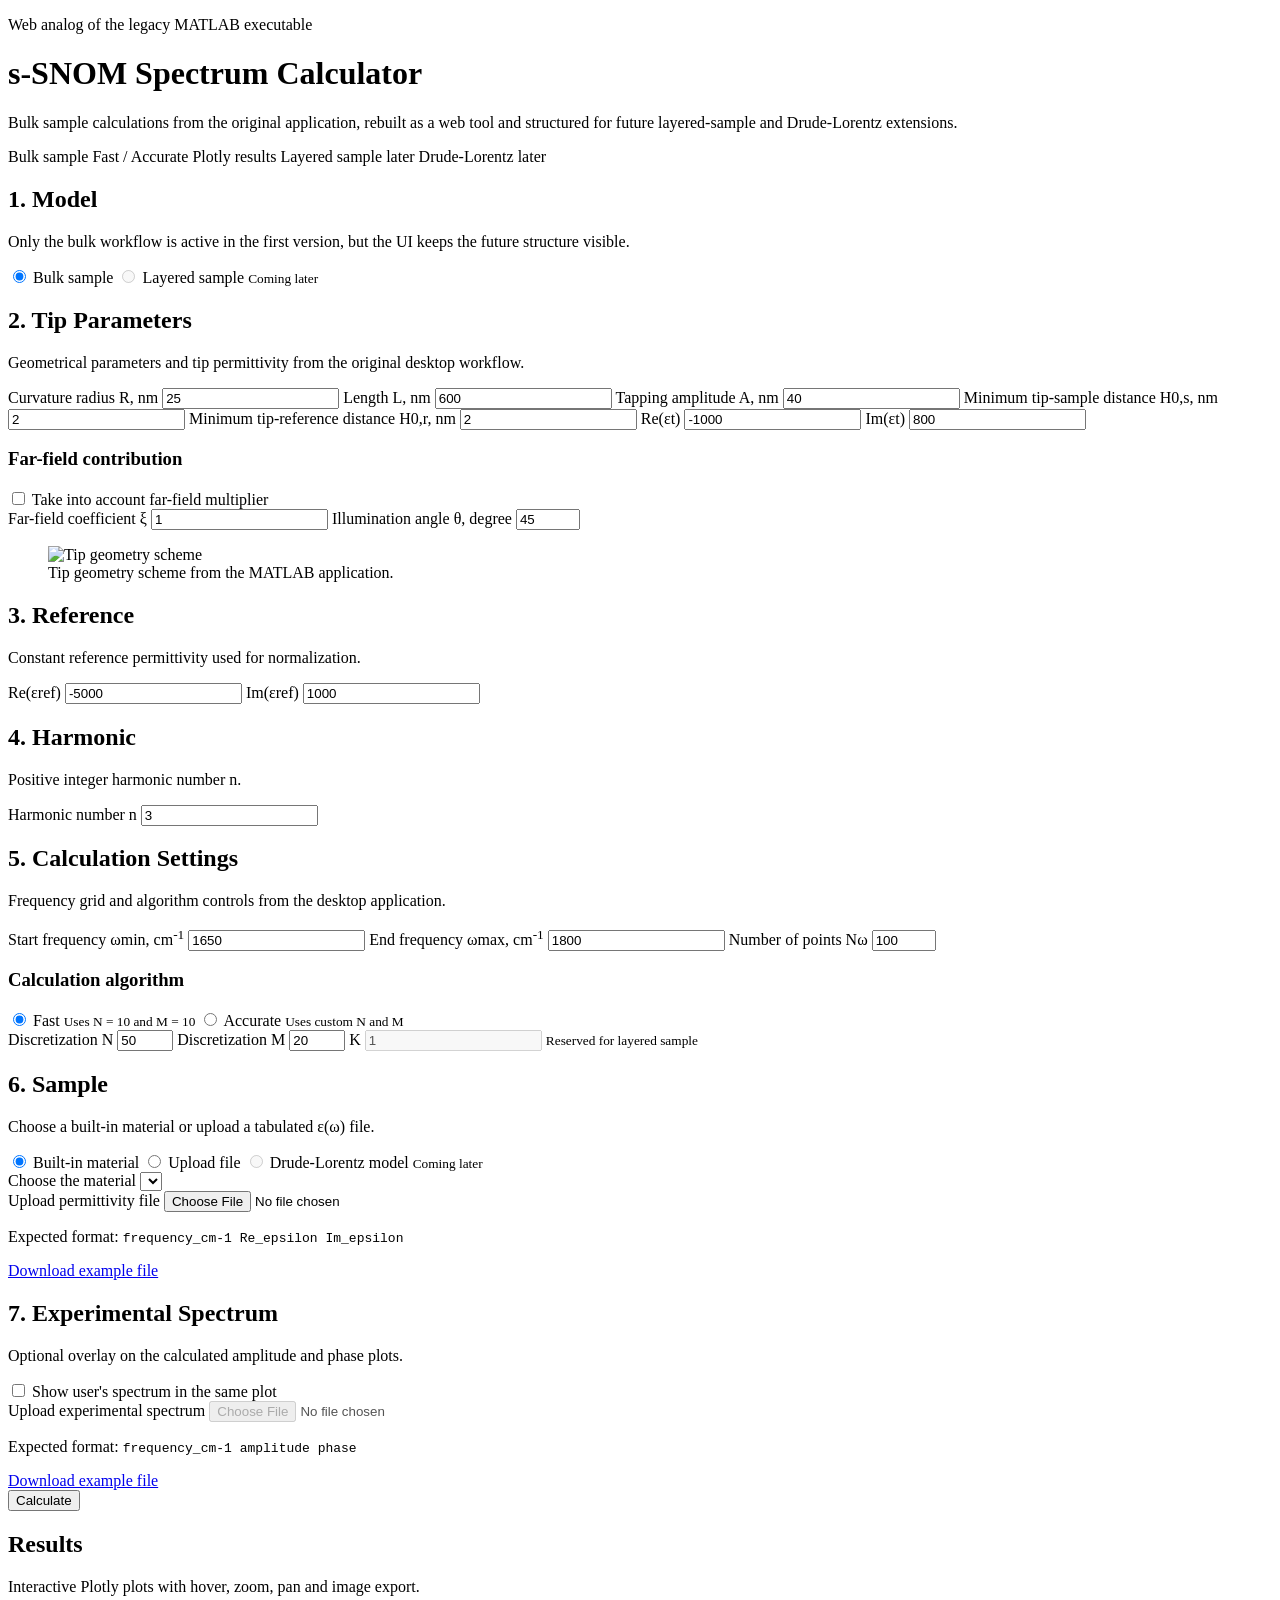
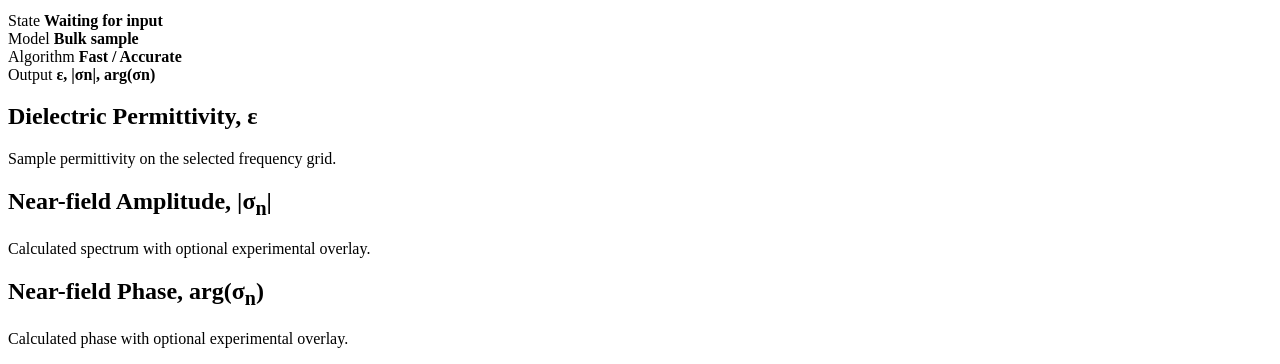
==== snom_web/static/index.html @ ab880399 "1st commit & prototipe" ====
<!doctype html>
<html lang="en">
  <head>
    <meta charset="utf-8">
    <meta name="viewport" content="width=device-width, initial-scale=1">
    <title>s-SNOM Spectrum Calculator</title>
    <link rel="stylesheet" href="/static/app.css">
    <script src="https://cdn.plot.ly/plotly-2.35.2.min.js" defer></script>
    <script src="/static/app.js" defer></script>
  </head>
  <body>
    <div class="page-shell">
      <header class="hero">
        <div>
          <p class="eyebrow">Web analog of the legacy MATLAB executable</p>
          <h1>s-SNOM Spectrum Calculator</h1>
          <p class="hero-copy">
            Bulk sample calculations from the original application, rebuilt as a web tool and structured
            for future layered-sample and Drude-Lorentz extensions.
          </p>
        </div>
        <div class="hero-pills" aria-label="Current implementation scope">
          <span class="pill">Bulk sample</span>
          <span class="pill">Fast / Accurate</span>
          <span class="pill">Plotly results</span>
          <span class="pill muted">Layered sample later</span>
          <span class="pill muted">Drude-Lorentz later</span>
        </div>
      </header>

      <main class="layout">
        <form id="calculator-form" class="control-panel" novalidate>
          <section class="card">
            <div class="card-header">
              <div>
                <h2>1. Model</h2>
                <p>Only the bulk workflow is active in the first version, but the UI keeps the future structure visible.</p>
              </div>
            </div>
            <div class="choice-grid">
              <label class="choice-card active">
                <input type="radio" name="modelType" value="bulk" checked>
                <span>Bulk sample</span>
              </label>
              <label class="choice-card disabled">
                <input type="radio" name="modelType" value="layered" disabled>
                <span>Layered sample</span>
                <small>Coming later</small>
              </label>
            </div>
          </section>

          <section class="card">
            <div class="card-header">
              <div>
                <h2>2. Tip Parameters</h2>
                <p>Geometrical parameters and tip permittivity from the original desktop workflow.</p>
              </div>
            </div>
            <div class="field-grid two-columns">
              <label>
                <span>Curvature radius R, nm</span>
                <input id="tip-radius" type="number" value="25" step="0.1" min="0">
              </label>
              <label>
                <span>Length L, nm</span>
                <input id="tip-length" type="number" value="600" step="0.1" min="0">
              </label>
              <label>
                <span>Tapping amplitude A, nm</span>
                <input id="tip-amplitude" type="number" value="40" step="0.1" min="0">
              </label>
              <label>
                <span>Minimum tip-sample distance H0,s, nm</span>
                <input id="tip-sample-gap" type="number" value="2" step="0.1" min="0">
              </label>
              <label>
                <span>Minimum tip-reference distance H0,r, nm</span>
                <input id="tip-reference-gap" type="number" value="2" step="0.1" min="0">
              </label>
              <label>
                <span>Re(εt)</span>
                <input id="tip-epsilon-real" type="number" value="-1000" step="1">
              </label>
              <label>
                <span>Im(εt)</span>
                <input id="tip-epsilon-imag" type="number" value="800" step="1">
              </label>
            </div>
            <div class="tip-row">
              <div class="subcard">
                <div class="subcard-header">
                  <h3>Far-field contribution</h3>
                  <label class="inline-toggle">
                    <input id="far-field-enabled" type="checkbox">
                    <span>Take into account far-field multiplier</span>
                  </label>
                </div>
                <div id="far-field-fields" class="field-grid compact two-columns is-disabled">
                  <label>
                    <span>Far-field coefficient ξ</span>
                    <input id="far-field-coefficient" type="number" value="1" step="0.1">
                  </label>
                  <label>
                    <span>Illumination angle θ, degree</span>
                    <input id="far-field-angle" type="number" value="45" step="0.1" min="0" max="90">
                  </label>
                </div>
              </div>
              <figure class="tip-figure">
                <img src="/assets/tip-scheme.jpg" alt="Tip geometry scheme">
                <figcaption>Tip geometry scheme from the MATLAB application.</figcaption>
              </figure>
            </div>
          </section>

          <section class="card grouped-fields">
            <div class="field-cluster">
              <div class="card-header compact-header">
                <div>
                  <h2>3. Reference</h2>
                  <p>Constant reference permittivity used for normalization.</p>
                </div>
              </div>
              <div class="field-grid two-columns">
                <label>
                  <span>Re(εref)</span>
                  <input id="reference-epsilon-real" type="number" value="-5000" step="1">
                </label>
                <label>
                  <span>Im(εref)</span>
                  <input id="reference-epsilon-imag" type="number" value="1000" step="1">
                </label>
              </div>
            </div>
            <div class="field-cluster">
              <div class="card-header compact-header">
                <div>
                  <h2>4. Harmonic</h2>
                  <p>Positive integer harmonic number n.</p>
                </div>
              </div>
              <div class="field-grid single-column">
                <label>
                  <span>Harmonic number n</span>
                  <input id="harmonic-number" type="number" value="3" step="1" min="1">
                </label>
              </div>
            </div>
          </section>

          <section class="card">
            <div class="card-header">
              <div>
                <h2>5. Calculation Settings</h2>
                <p>Frequency grid and algorithm controls from the desktop application.</p>
              </div>
            </div>
            <div class="field-grid two-columns">
              <label>
                <span>Start frequency ωmin, cm<sup>-1</sup></span>
                <input id="frequency-start" type="number" value="1650" step="1">
              </label>
              <label>
                <span>End frequency ωmax, cm<sup>-1</sup></span>
                <input id="frequency-end" type="number" value="1800" step="1">
              </label>
              <label>
                <span>Number of points Nω</span>
                <input id="frequency-points" type="number" value="100" step="1" min="1" max="1000">
              </label>
            </div>
            <div class="subcard">
              <div class="subcard-header">
                <h3>Calculation algorithm</h3>
              </div>
              <div class="choice-grid algorithm-grid">
                <label class="choice-card active">
                  <input type="radio" name="algorithm" value="fast" checked>
                  <span>Fast</span>
                  <small>Uses N = 10 and M = 10</small>
                </label>
                <label class="choice-card">
                  <input type="radio" name="algorithm" value="accurate">
                  <span>Accurate</span>
                  <small>Uses custom N and M</small>
                </label>
              </div>
              <div id="discretization-fields" class="field-grid compact three-columns is-disabled">
                <label>
                  <span>Discretization N</span>
                  <input id="discretization-n" type="number" value="50" step="1" min="1" max="500">
                </label>
                <label>
                  <span>Discretization M</span>
                  <input id="discretization-m" type="number" value="20" step="1" min="1" max="100">
                </label>
                <label class="disabled-label">
                  <span>K</span>
                  <input type="number" value="1" disabled>
                  <small>Reserved for layered sample</small>
                </label>
              </div>
            </div>
          </section>

          <section class="card">
            <div class="card-header">
              <div>
                <h2>6. Sample</h2>
                <p>Choose a built-in material or upload a tabulated ε(ω) file.</p>
              </div>
            </div>
            <div class="choice-grid sample-method-grid">
              <label class="choice-card active">
                <input type="radio" name="sampleInputMethod" value="builtIn" checked>
                <span>Built-in material</span>
              </label>
              <label class="choice-card">
                <input type="radio" name="sampleInputMethod" value="upload">
                <span>Upload file</span>
              </label>
              <label class="choice-card disabled">
                <input type="radio" name="sampleInputMethod" value="drudeLorentz" disabled>
                <span>Drude-Lorentz model</span>
                <small>Coming later</small>
              </label>
            </div>

            <div id="sample-built-in" class="field-grid single-column">
              <label>
                <span>Choose the material</span>
                <select id="built-in-material"></select>
              </label>
            </div>

            <div id="sample-upload" class="field-grid single-column hidden">
              <label>
                <span>Upload permittivity file</span>
                <input id="permittivity-file" type="file" accept=".txt,.csv,.dat">
              </label>
              <p class="help-text">Expected format: <code>frequency_cm-1 Re_epsilon Im_epsilon</code></p>
              <a class="inline-link" href="/api/example/permittivity">Download example file</a>
            </div>
          </section>

          <section class="card">
            <div class="card-header">
              <div>
                <h2>7. Experimental Spectrum</h2>
                <p>Optional overlay on the calculated amplitude and phase plots.</p>
              </div>
            </div>
            <label class="inline-toggle">
              <input id="experimental-enabled" type="checkbox">
              <span>Show user's spectrum in the same plot</span>
            </label>
            <div id="experimental-fields" class="field-grid single-column is-disabled">
              <label>
                <span>Upload experimental spectrum</span>
                <input id="experimental-file" type="file" accept=".txt,.csv,.dat" disabled>
              </label>
              <p class="help-text">Expected format: <code>frequency_cm-1 amplitude phase</code></p>
              <a class="inline-link" href="/api/example/experimental">Download example file</a>
            </div>
          </section>

          <section class="card actions-card">
            <div class="actions-row">
              <button id="calculate-button" type="submit">Calculate</button>
              <button id="download-results-button" type="button" class="secondary" hidden>
                Save the results
              </button>
            </div>
            <p id="form-status" class="status-text" aria-live="polite"></p>
            <div id="error-box" class="error-box hidden" aria-live="assertive"></div>
          </section>
        </form>

        <section class="results-panel">
          <section class="card summary-card">
            <div class="card-header">
              <div>
                <h2>Results</h2>
                <p>Interactive Plotly plots with hover, zoom, pan and image export.</p>
              </div>
            </div>
            <div id="result-summary" class="summary-grid muted-summary">
              <div>
                <span class="summary-label">State</span>
                <strong>Waiting for input</strong>
              </div>
              <div>
                <span class="summary-label">Model</span>
                <strong>Bulk sample</strong>
              </div>
              <div>
                <span class="summary-label">Algorithm</span>
                <strong>Fast / Accurate</strong>
              </div>
              <div>
                <span class="summary-label">Output</span>
                <strong>ε, |σn|, arg(σn)</strong>
              </div>
            </div>
          </section>

          <section class="card plot-card">
            <div class="card-header compact-header">
              <div>
                <h2>Dielectric Permittivity, ε</h2>
                <p>Sample permittivity on the selected frequency grid.</p>
              </div>
            </div>
            <div id="permittivity-plot" class="plot"></div>
          </section>

          <section class="card plot-card">
            <div class="card-header compact-header">
              <div>
                <h2>Near-field Amplitude, |σ<sub>n</sub>|</h2>
                <p>Calculated spectrum with optional experimental overlay.</p>
              </div>
            </div>
            <div id="amplitude-plot" class="plot"></div>
          </section>

          <section class="card plot-card">
            <div class="card-header compact-header">
              <div>
                <h2>Near-field Phase, arg(σ<sub>n</sub>)</h2>
                <p>Calculated phase with optional experimental overlay.</p>
              </div>
            </div>
            <div id="phase-plot" class="plot"></div>
          </section>
        </section>
      </main>
    </div>
  </body>
</html>
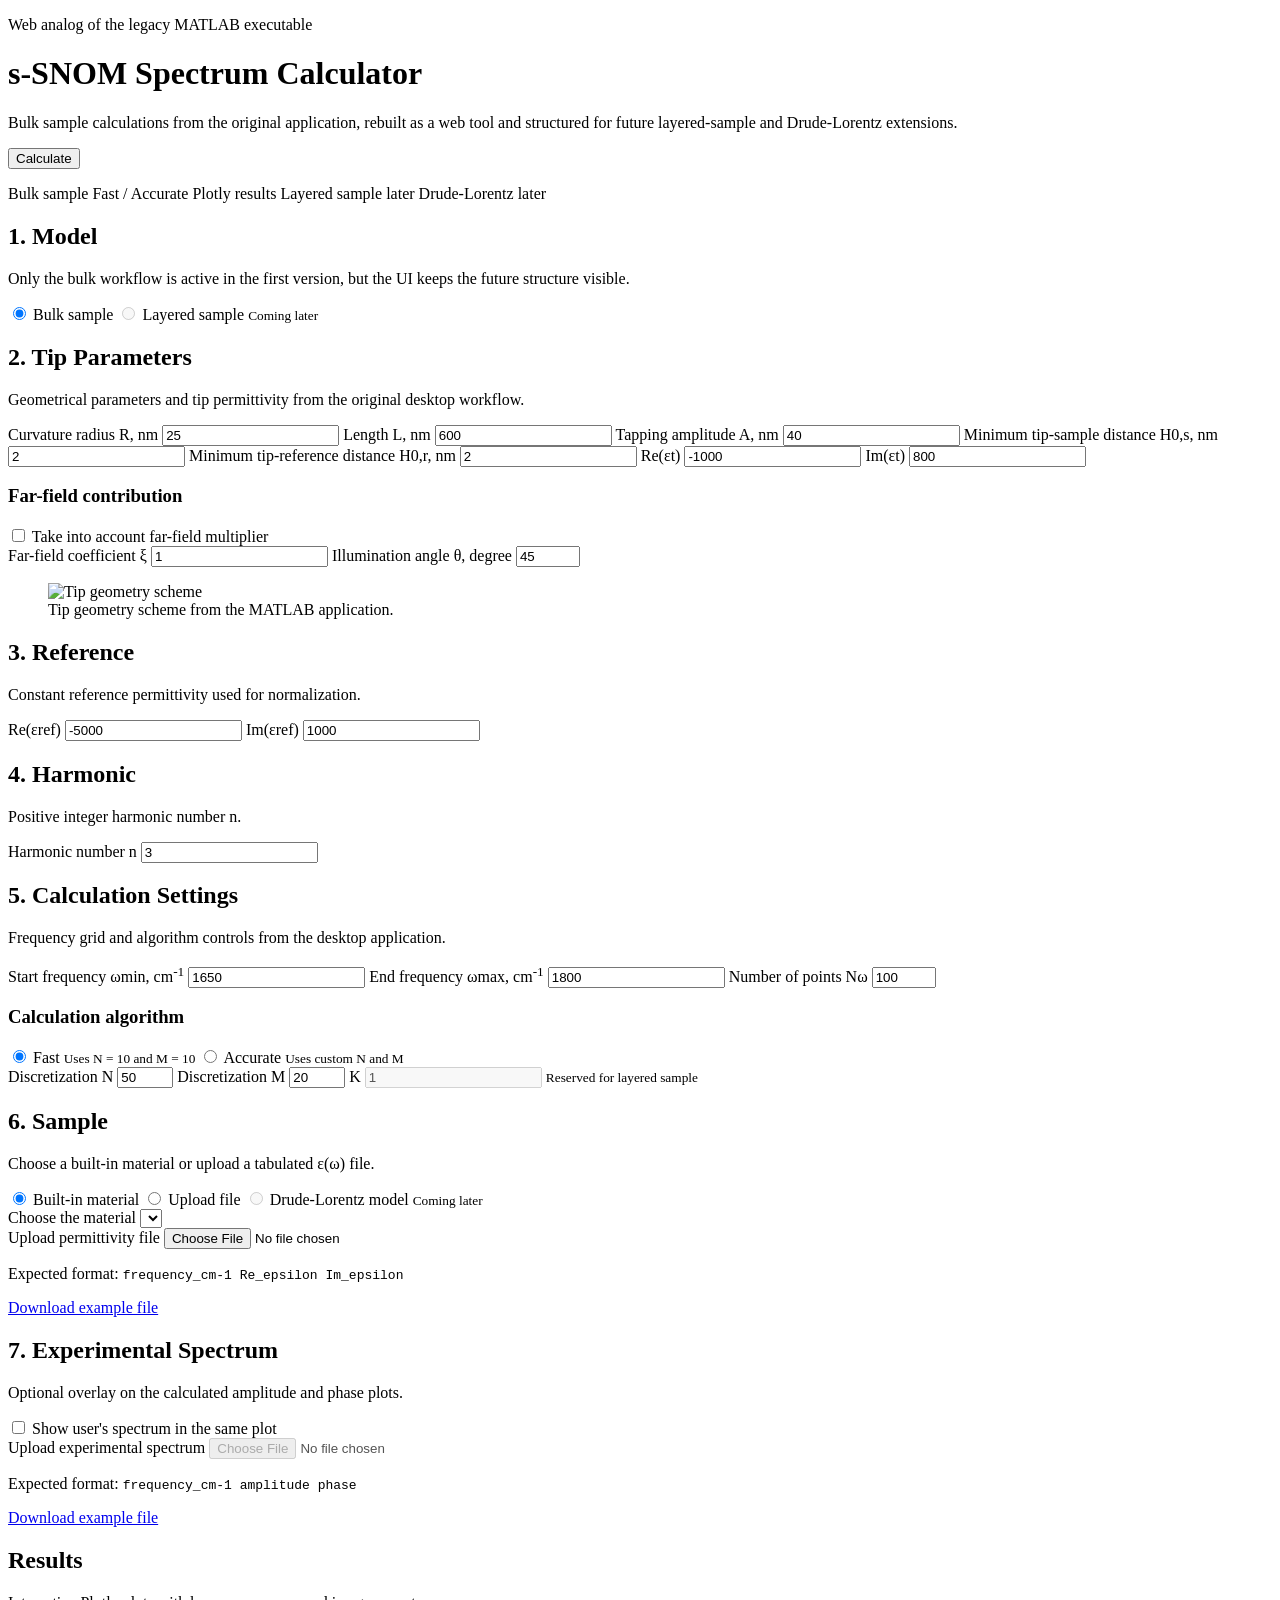
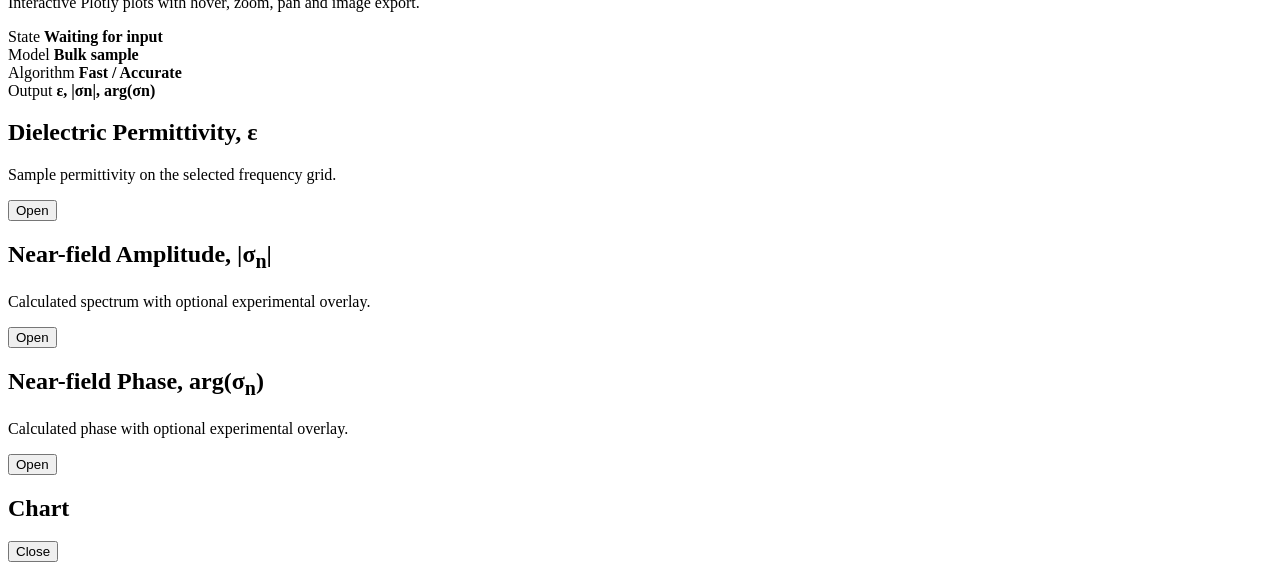
==== commit 7189a7a9: "The 2nd good aproach" ====
--- a/snom_web/static/index.html
+++ b/snom_web/static/index.html
@@ -11,13 +11,23 @@
   <body>
     <div class="page-shell">
       <header class="hero">
-        <div>
+        <div class="hero-title">
           <p class="eyebrow">Web analog of the legacy MATLAB executable</p>
           <h1>s-SNOM Spectrum Calculator</h1>
           <p class="hero-copy">
             Bulk sample calculations from the original application, rebuilt as a web tool and structured
             for future layered-sample and Drude-Lorentz extensions.
           </p>
+        </div>
+        <div class="hero-actions">
+          <div class="actions-row">
+            <button id="calculate-button" type="submit" form="calculator-form">Calculate</button>
+            <button id="download-results-button" type="button" class="secondary" hidden>
+              Save the results
+            </button>
+          </div>
+          <p id="form-status" class="status-text" aria-live="polite"></p>
+          <div id="error-box" class="error-box hidden" aria-live="assertive"></div>
         </div>
         <div class="hero-pills" aria-label="Current implementation scope">
           <span class="pill">Bulk sample</span>
@@ -265,16 +275,6 @@
             </div>
           </section>
 
-          <section class="card actions-card">
-            <div class="actions-row">
-              <button id="calculate-button" type="submit">Calculate</button>
-              <button id="download-results-button" type="button" class="secondary" hidden>
-                Save the results
-              </button>
-            </div>
-            <p id="form-status" class="status-text" aria-live="polite"></p>
-            <div id="error-box" class="error-box hidden" aria-live="assertive"></div>
-          </section>
         </form>
 
         <section class="results-panel">
@@ -311,8 +311,9 @@
                 <h2>Dielectric Permittivity, ε</h2>
                 <p>Sample permittivity on the selected frequency grid.</p>
               </div>
-            </div>
-            <div id="permittivity-plot" class="plot"></div>
+              <button class="chart-open-button" type="button" data-chart-target="permittivity-plot">Open</button>
+            </div>
+            <div id="permittivity-plot" class="plot" data-chart-title="Dielectric Permittivity, ε"></div>
           </section>
 
           <section class="card plot-card">
@@ -321,8 +322,9 @@
                 <h2>Near-field Amplitude, |σ<sub>n</sub>|</h2>
                 <p>Calculated spectrum with optional experimental overlay.</p>
               </div>
-            </div>
-            <div id="amplitude-plot" class="plot"></div>
+              <button class="chart-open-button" type="button" data-chart-target="amplitude-plot">Open</button>
+            </div>
+            <div id="amplitude-plot" class="plot" data-chart-title="Near-field Amplitude, |σn|"></div>
           </section>
 
           <section class="card plot-card">
@@ -331,11 +333,22 @@
                 <h2>Near-field Phase, arg(σ<sub>n</sub>)</h2>
                 <p>Calculated phase with optional experimental overlay.</p>
               </div>
-            </div>
-            <div id="phase-plot" class="plot"></div>
+              <button class="chart-open-button" type="button" data-chart-target="phase-plot">Open</button>
+            </div>
+            <div id="phase-plot" class="plot" data-chart-title="Near-field Phase, arg(σn)"></div>
           </section>
         </section>
       </main>
+
+      <div id="chart-modal" class="chart-modal hidden" role="dialog" aria-modal="true" aria-labelledby="chart-modal-title">
+        <div class="chart-modal-panel">
+          <div class="chart-modal-header">
+            <h2 id="chart-modal-title">Chart</h2>
+            <button id="chart-modal-close" class="secondary chart-modal-close" type="button">Close</button>
+          </div>
+          <div id="chart-modal-plot" class="chart-modal-plot"></div>
+        </div>
+      </div>
     </div>
   </body>
 </html>
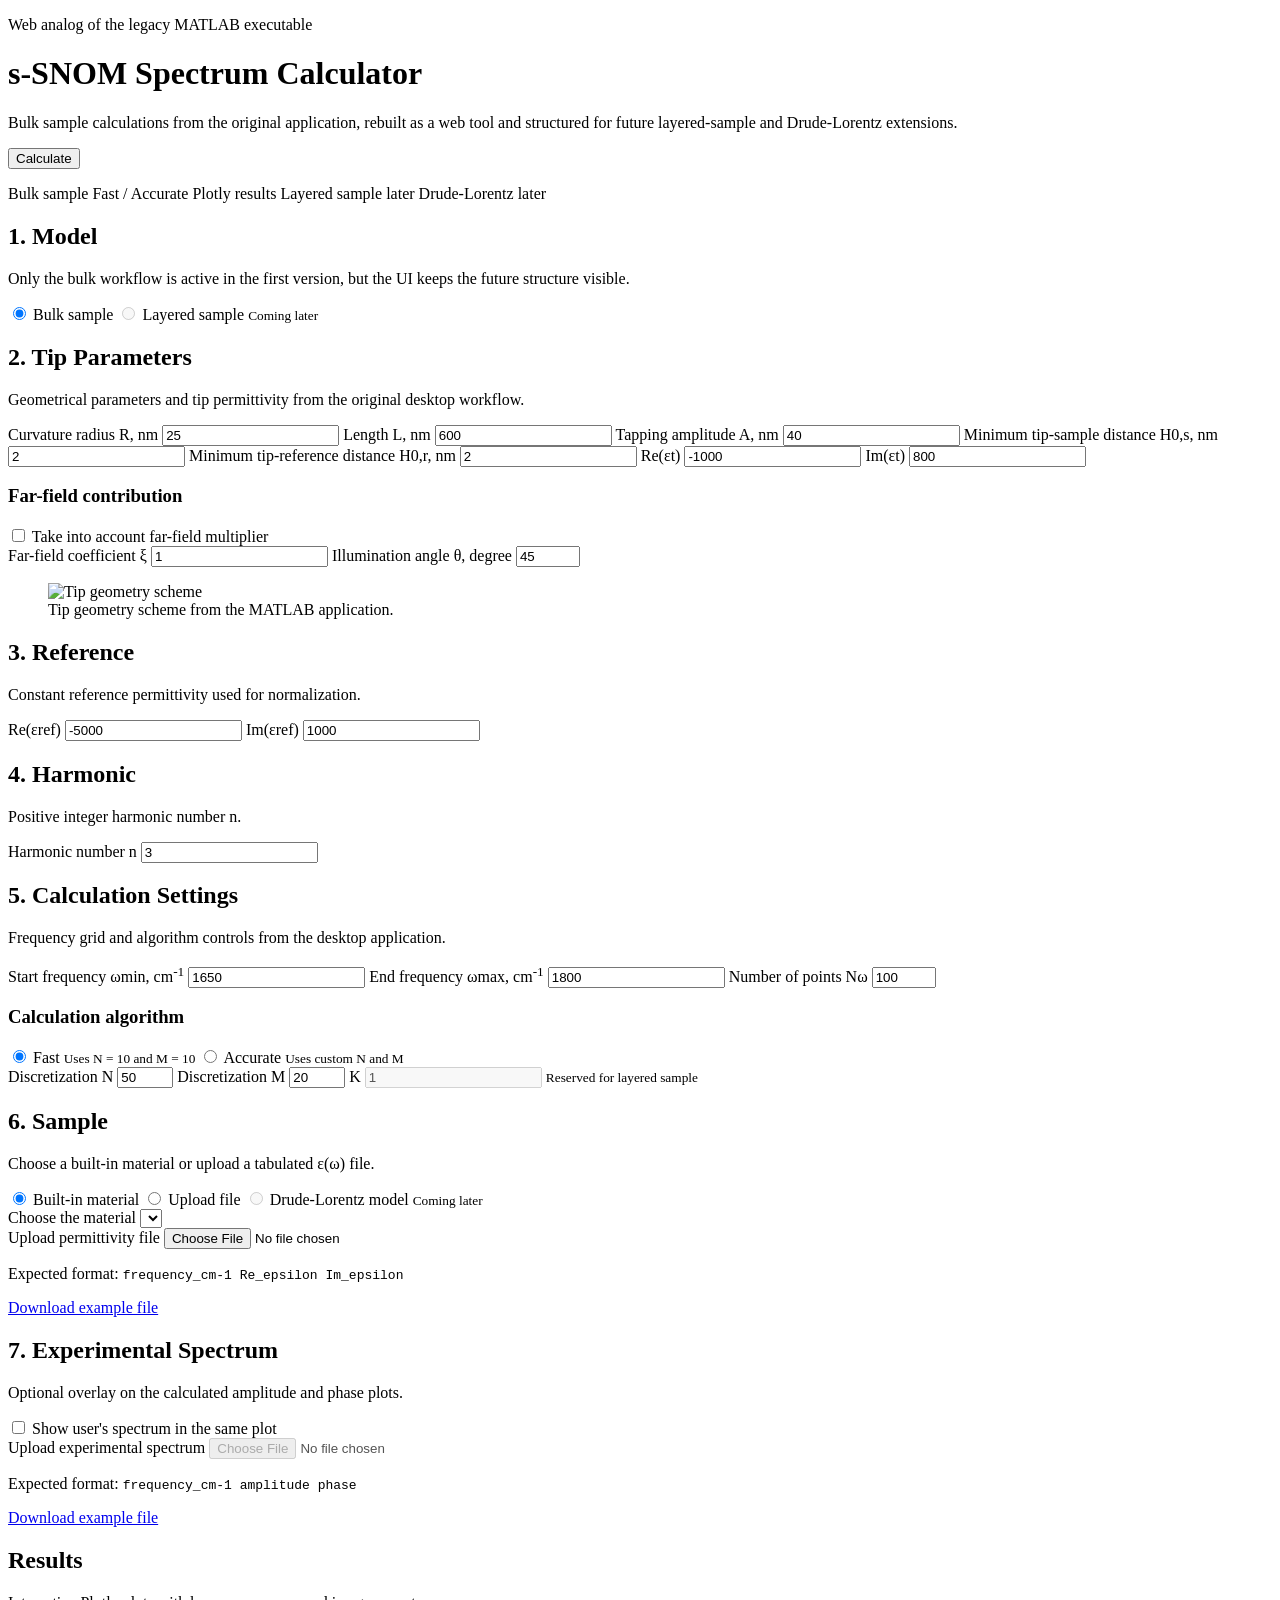
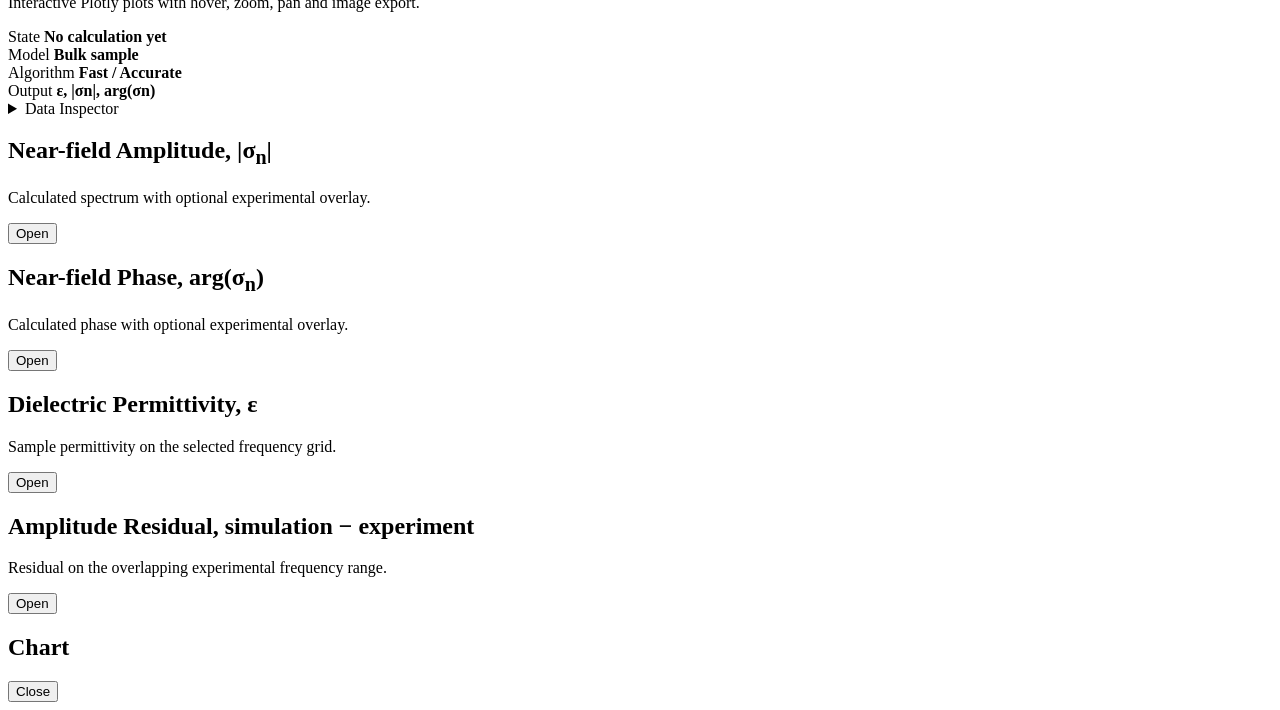
==== commit 258f9270: "3rd variant of dislaing" ====
--- a/snom_web/static/index.html
+++ b/snom_web/static/index.html
@@ -288,7 +288,7 @@
             <div id="result-summary" class="summary-grid muted-summary">
               <div>
                 <span class="summary-label">State</span>
-                <strong>Waiting for input</strong>
+                <strong>No calculation yet</strong>
               </div>
               <div>
                 <span class="summary-label">Model</span>
@@ -303,11 +303,41 @@
                 <strong>ε, |σn|, arg(σn)</strong>
               </div>
             </div>
+            <details id="data-inspector" class="data-inspector">
+              <summary>Data Inspector</summary>
+              <table>
+                <tbody id="data-inspector-body">
+                  <tr><th>Frequency</th><td>No point selected</td></tr>
+                </tbody>
+              </table>
+            </details>
+          </section>
+
+          <section class="card plot-card primary-chart">
+            <div class="card-header compact-header">
+              <div>
+                <h2>Near-field Amplitude, |σ<sub>n</sub>|</h2>
+                <p>Calculated spectrum with optional experimental overlay.</p>
+              </div>
+              <button class="chart-open-button" type="button" data-chart-target="amplitude-plot">Open</button>
+            </div>
+            <div id="amplitude-plot" class="plot" data-chart-title="Near-field Amplitude, |σn|"></div>
           </section>
 
           <section class="card plot-card">
             <div class="card-header compact-header">
               <div>
+                <h2>Near-field Phase, arg(σ<sub>n</sub>)</h2>
+                <p>Calculated phase with optional experimental overlay.</p>
+              </div>
+              <button class="chart-open-button" type="button" data-chart-target="phase-plot">Open</button>
+            </div>
+            <div id="phase-plot" class="plot" data-chart-title="Near-field Phase, arg(σn)"></div>
+          </section>
+
+          <section class="card plot-card">
+            <div class="card-header compact-header">
+              <div>
                 <h2>Dielectric Permittivity, ε</h2>
                 <p>Sample permittivity on the selected frequency grid.</p>
               </div>
@@ -316,26 +346,15 @@
             <div id="permittivity-plot" class="plot" data-chart-title="Dielectric Permittivity, ε"></div>
           </section>
 
-          <section class="card plot-card">
+          <section id="residual-card" class="card plot-card residual-card hidden">
             <div class="card-header compact-header">
               <div>
-                <h2>Near-field Amplitude, |σ<sub>n</sub>|</h2>
-                <p>Calculated spectrum with optional experimental overlay.</p>
-              </div>
-              <button class="chart-open-button" type="button" data-chart-target="amplitude-plot">Open</button>
-            </div>
-            <div id="amplitude-plot" class="plot" data-chart-title="Near-field Amplitude, |σn|"></div>
-          </section>
-
-          <section class="card plot-card">
-            <div class="card-header compact-header">
-              <div>
-                <h2>Near-field Phase, arg(σ<sub>n</sub>)</h2>
-                <p>Calculated phase with optional experimental overlay.</p>
-              </div>
-              <button class="chart-open-button" type="button" data-chart-target="phase-plot">Open</button>
-            </div>
-            <div id="phase-plot" class="plot" data-chart-title="Near-field Phase, arg(σn)"></div>
+                <h2>Amplitude Residual, simulation − experiment</h2>
+                <p>Residual on the overlapping experimental frequency range.</p>
+              </div>
+              <button class="chart-open-button" type="button" data-chart-target="residual-plot">Open</button>
+            </div>
+            <div id="residual-plot" class="plot" data-chart-title="Amplitude Residual"></div>
           </section>
         </section>
       </main>
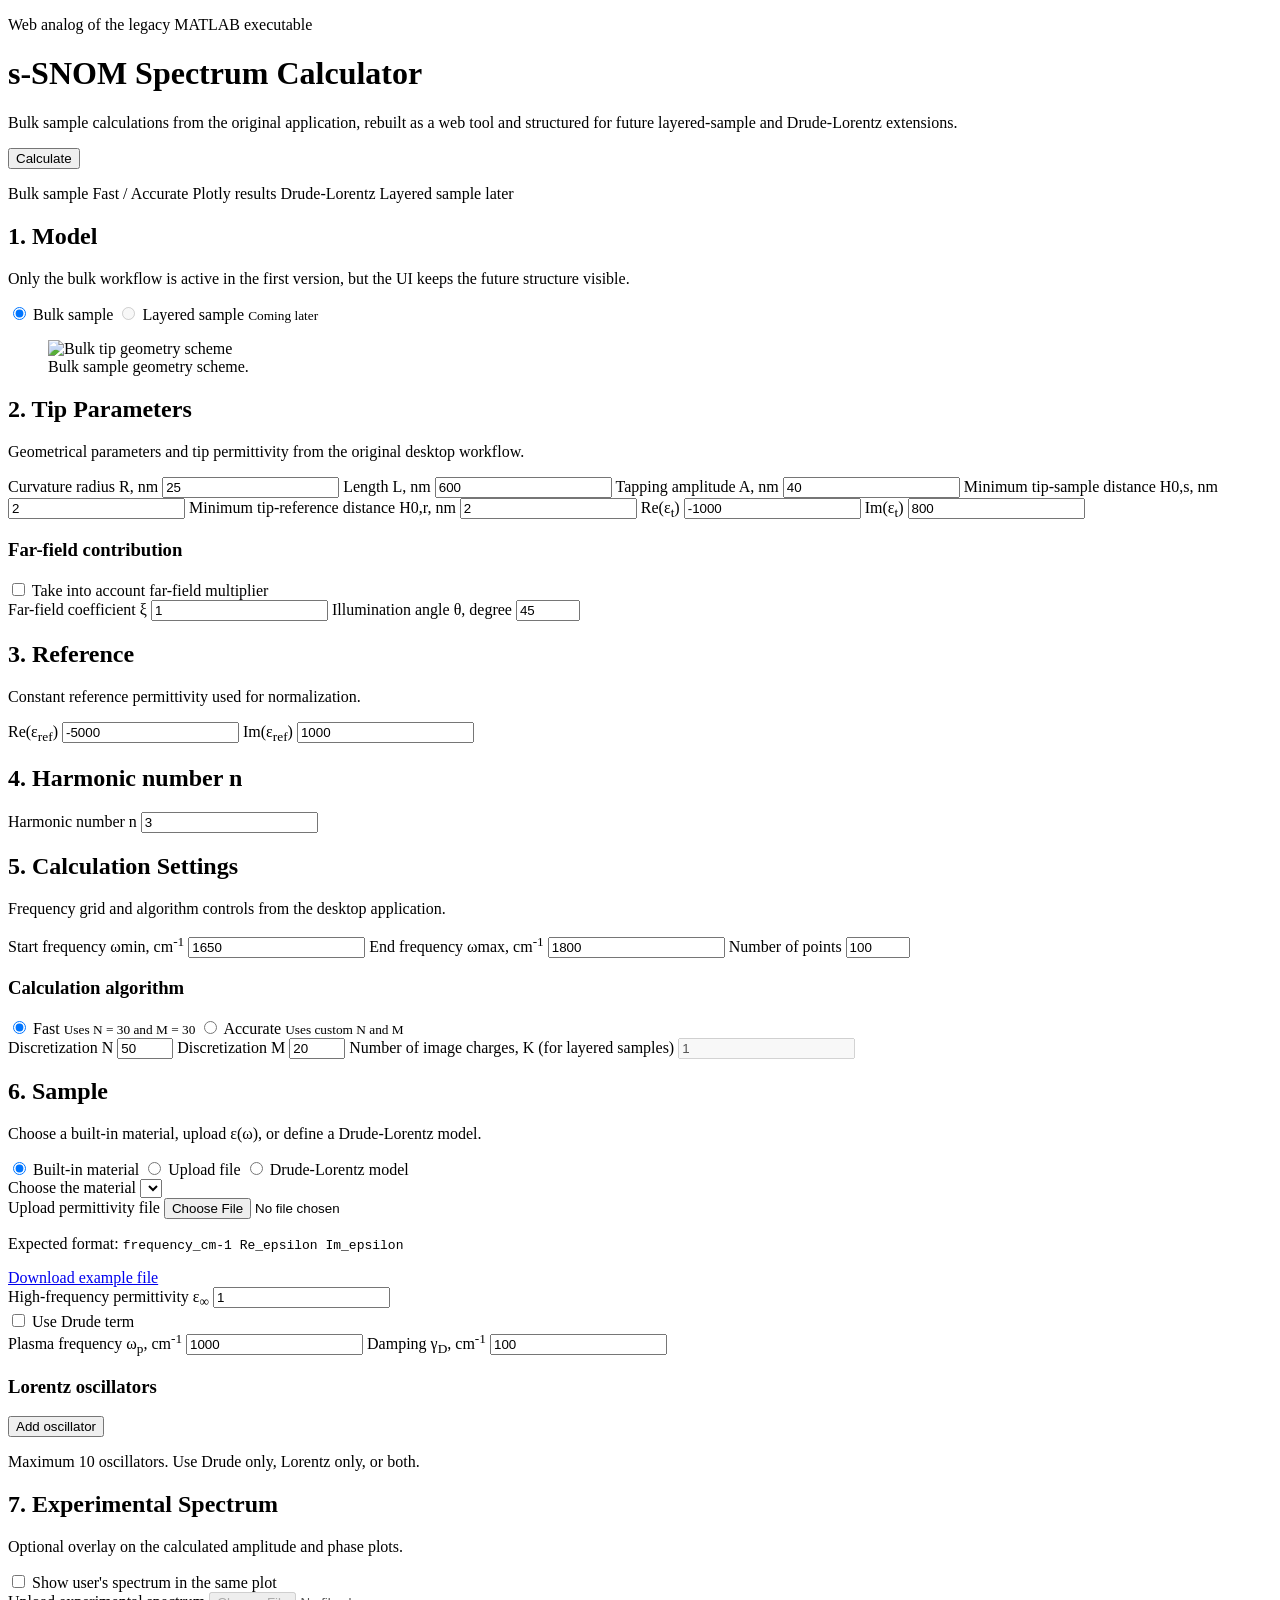
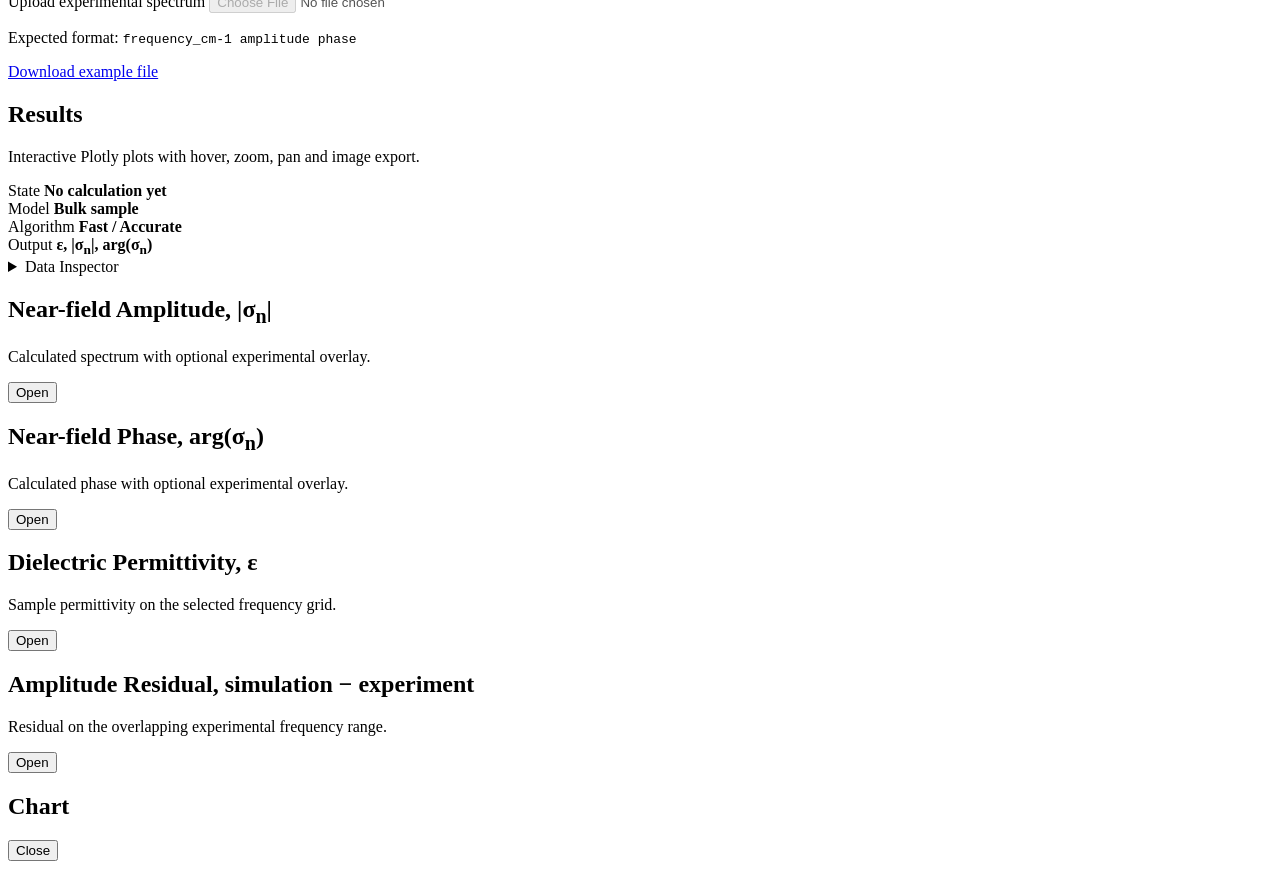
==== commit 42dd04a5: "the next attempt" ====
--- a/snom_web/static/index.html
+++ b/snom_web/static/index.html
@@ -22,6 +22,7 @@
         <div class="hero-actions">
           <div class="actions-row">
             <button id="calculate-button" type="submit" form="calculator-form">Calculate</button>
+            <button id="stop-button" type="button" class="secondary danger-button" hidden disabled>Stop</button>
             <button id="download-results-button" type="button" class="secondary" hidden>
               Save the results
             </button>
@@ -33,8 +34,8 @@
           <span class="pill">Bulk sample</span>
           <span class="pill">Fast / Accurate</span>
           <span class="pill">Plotly results</span>
+          <span class="pill">Drude-Lorentz</span>
           <span class="pill muted">Layered sample later</span>
-          <span class="pill muted">Drude-Lorentz later</span>
         </div>
       </header>
 
@@ -58,6 +59,10 @@
                 <small>Coming later</small>
               </label>
             </div>
+            <figure class="model-figure">
+              <img id="model-scheme-image" src="/assets/tip-scheme-bulk.jpg" alt="Bulk tip geometry scheme">
+              <figcaption id="model-scheme-caption">Bulk sample geometry scheme.</figcaption>
+            </figure>
           </section>
 
           <section class="card">
@@ -67,46 +72,46 @@
                 <p>Geometrical parameters and tip permittivity from the original desktop workflow.</p>
               </div>
             </div>
-            <div class="field-grid two-columns">
-              <label>
-                <span>Curvature radius R, nm</span>
-                <input id="tip-radius" type="number" value="25" step="0.1" min="0">
-              </label>
-              <label>
-                <span>Length L, nm</span>
-                <input id="tip-length" type="number" value="600" step="0.1" min="0">
-              </label>
-              <label>
-                <span>Tapping amplitude A, nm</span>
-                <input id="tip-amplitude" type="number" value="40" step="0.1" min="0">
-              </label>
-              <label>
-                <span>Minimum tip-sample distance H0,s, nm</span>
-                <input id="tip-sample-gap" type="number" value="2" step="0.1" min="0">
-              </label>
-              <label>
-                <span>Minimum tip-reference distance H0,r, nm</span>
-                <input id="tip-reference-gap" type="number" value="2" step="0.1" min="0">
-              </label>
-              <label>
-                <span>Re(εt)</span>
-                <input id="tip-epsilon-real" type="number" value="-1000" step="1">
-              </label>
-              <label>
-                <span>Im(εt)</span>
-                <input id="tip-epsilon-imag" type="number" value="800" step="1">
-              </label>
-            </div>
-            <div class="tip-row">
-              <div class="subcard">
-                <div class="subcard-header">
+            <div class="tip-parameters-layout">
+              <div class="field-grid tip-fields">
+                <label>
+                  <span>Curvature radius R, nm</span>
+                  <input id="tip-radius" type="number" value="25" step="0.1" min="0">
+                </label>
+                <label>
+                  <span>Length L, nm</span>
+                  <input id="tip-length" type="number" value="600" step="0.1" min="0">
+                </label>
+                <label>
+                  <span>Tapping amplitude A, nm</span>
+                  <input id="tip-amplitude" type="number" value="40" step="0.1" min="0">
+                </label>
+                <label>
+                  <span>Minimum tip-sample distance H0,s, nm</span>
+                  <input id="tip-sample-gap" type="number" value="2" step="0.1" min="0">
+                </label>
+                <label>
+                  <span>Minimum tip-reference distance H0,r, nm</span>
+                  <input id="tip-reference-gap" type="number" value="2" step="0.1" min="0">
+                </label>
+                <label>
+                  <span>Re(ε<sub>t</sub>)</span>
+                  <input id="tip-epsilon-real" type="number" value="-1000" step="1">
+                </label>
+                <label>
+                  <span>Im(ε<sub>t</sub>)</span>
+                  <input id="tip-epsilon-imag" type="number" value="800" step="1">
+                </label>
+              </div>
+              <div class="subcard far-field-card">
+                <div class="subcard-header stacked-header">
                   <h3>Far-field contribution</h3>
                   <label class="inline-toggle">
                     <input id="far-field-enabled" type="checkbox">
                     <span>Take into account far-field multiplier</span>
                   </label>
                 </div>
-                <div id="far-field-fields" class="field-grid compact two-columns is-disabled">
+                <div id="far-field-fields" class="field-grid compact single-column is-disabled">
                   <label>
                     <span>Far-field coefficient ξ</span>
                     <input id="far-field-coefficient" type="number" value="1" step="0.1">
@@ -117,10 +122,6 @@
                   </label>
                 </div>
               </div>
-              <figure class="tip-figure">
-                <img src="/assets/tip-scheme.jpg" alt="Tip geometry scheme">
-                <figcaption>Tip geometry scheme from the MATLAB application.</figcaption>
-              </figure>
             </div>
           </section>
 
@@ -134,11 +135,11 @@
               </div>
               <div class="field-grid two-columns">
                 <label>
-                  <span>Re(εref)</span>
+                  <span>Re(ε<sub>ref</sub>)</span>
                   <input id="reference-epsilon-real" type="number" value="-5000" step="1">
                 </label>
                 <label>
-                  <span>Im(εref)</span>
+                  <span>Im(ε<sub>ref</sub>)</span>
                   <input id="reference-epsilon-imag" type="number" value="1000" step="1">
                 </label>
               </div>
@@ -146,8 +147,7 @@
             <div class="field-cluster">
               <div class="card-header compact-header">
                 <div>
-                  <h2>4. Harmonic</h2>
-                  <p>Positive integer harmonic number n.</p>
+                  <h2>4. Harmonic number n</h2>
                 </div>
               </div>
               <div class="field-grid single-column">
@@ -176,7 +176,7 @@
                 <input id="frequency-end" type="number" value="1800" step="1">
               </label>
               <label>
-                <span>Number of points Nω</span>
+                <span>Number of points</span>
                 <input id="frequency-points" type="number" value="100" step="1" min="1" max="1000">
               </label>
             </div>
@@ -188,7 +188,7 @@
                 <label class="choice-card active">
                   <input type="radio" name="algorithm" value="fast" checked>
                   <span>Fast</span>
-                  <small>Uses N = 10 and M = 10</small>
+                  <small>Uses N = 30 and M = 30</small>
                 </label>
                 <label class="choice-card">
                   <input type="radio" name="algorithm" value="accurate">
@@ -206,9 +206,8 @@
                   <input id="discretization-m" type="number" value="20" step="1" min="1" max="100">
                 </label>
                 <label class="disabled-label">
-                  <span>K</span>
+                  <span>Number of image charges, K (for layered samples)</span>
                   <input type="number" value="1" disabled>
-                  <small>Reserved for layered sample</small>
                 </label>
               </div>
             </div>
@@ -218,7 +217,7 @@
             <div class="card-header">
               <div>
                 <h2>6. Sample</h2>
-                <p>Choose a built-in material or upload a tabulated ε(ω) file.</p>
+                <p>Choose a built-in material, upload ε(ω), or define a Drude-Lorentz model.</p>
               </div>
             </div>
             <div class="choice-grid sample-method-grid">
@@ -230,10 +229,9 @@
                 <input type="radio" name="sampleInputMethod" value="upload">
                 <span>Upload file</span>
               </label>
-              <label class="choice-card disabled">
-                <input type="radio" name="sampleInputMethod" value="drudeLorentz" disabled>
+              <label class="choice-card">
+                <input type="radio" name="sampleInputMethod" value="drudeLorentz">
                 <span>Drude-Lorentz model</span>
-                <small>Coming later</small>
               </label>
             </div>
 
@@ -251,6 +249,39 @@
               </label>
               <p class="help-text">Expected format: <code>frequency_cm-1 Re_epsilon Im_epsilon</code></p>
               <a class="inline-link" href="/api/example/permittivity">Download example file</a>
+            </div>
+
+            <div id="sample-drude-lorentz" class="drude-lorentz-panel hidden">
+              <div class="field-grid single-column">
+                <label>
+                  <span>High-frequency permittivity ε<sub>∞</sub></span>
+                  <input id="dl-epsilon-infinity" type="number" value="1" step="0.1" min="0">
+                </label>
+              </div>
+              <div class="subcard drude-card">
+                <label class="inline-toggle">
+                  <input id="dl-use-drude" type="checkbox">
+                  <span>Use Drude term</span>
+                </label>
+                <div id="dl-drude-fields" class="field-grid compact two-columns is-disabled">
+                  <label>
+                    <span>Plasma frequency ω<sub>p</sub>, cm<sup>-1</sup></span>
+                    <input id="dl-plasma-frequency" type="number" value="1000" step="1" min="0">
+                  </label>
+                  <label>
+                    <span>Damping γ<sub>D</sub>, cm<sup>-1</sup></span>
+                    <input id="dl-drude-damping" type="number" value="100" step="1" min="0">
+                  </label>
+                </div>
+              </div>
+              <div class="subcard oscillator-card">
+                <div class="subcard-header">
+                  <h3>Lorentz oscillators</h3>
+                  <button id="add-oscillator-button" type="button" class="secondary compact-button">Add oscillator</button>
+                </div>
+                <div id="oscillator-list" class="oscillator-list"></div>
+                <p class="help-text">Maximum 10 oscillators. Use Drude only, Lorentz only, or both.</p>
+              </div>
             </div>
           </section>
 
@@ -300,7 +331,7 @@
               </div>
               <div>
                 <span class="summary-label">Output</span>
-                <strong>ε, |σn|, arg(σn)</strong>
+                <strong>ε, |σ<sub>n</sub>|, arg(σ<sub>n</sub>)</strong>
               </div>
             </div>
             <details id="data-inspector" class="data-inspector">
@@ -316,23 +347,23 @@
           <section class="card plot-card primary-chart">
             <div class="card-header compact-header">
               <div>
-                <h2>Near-field Amplitude, |σ<sub>n</sub>|</h2>
+                <h2 id="amplitude-card-title">Near-field Amplitude, |σ<sub>n</sub>|</h2>
                 <p>Calculated spectrum with optional experimental overlay.</p>
               </div>
               <button class="chart-open-button" type="button" data-chart-target="amplitude-plot">Open</button>
             </div>
-            <div id="amplitude-plot" class="plot" data-chart-title="Near-field Amplitude, |σn|"></div>
+            <div id="amplitude-plot" class="plot" data-chart-title="Near-field Amplitude, |σₙ|"></div>
           </section>
 
           <section class="card plot-card">
             <div class="card-header compact-header">
               <div>
-                <h2>Near-field Phase, arg(σ<sub>n</sub>)</h2>
+                <h2 id="phase-card-title">Near-field Phase, arg(σ<sub>n</sub>)</h2>
                 <p>Calculated phase with optional experimental overlay.</p>
               </div>
               <button class="chart-open-button" type="button" data-chart-target="phase-plot">Open</button>
             </div>
-            <div id="phase-plot" class="plot" data-chart-title="Near-field Phase, arg(σn)"></div>
+            <div id="phase-plot" class="plot" data-chart-title="Near-field Phase, arg(σₙ)"></div>
           </section>
 
           <section class="card plot-card">
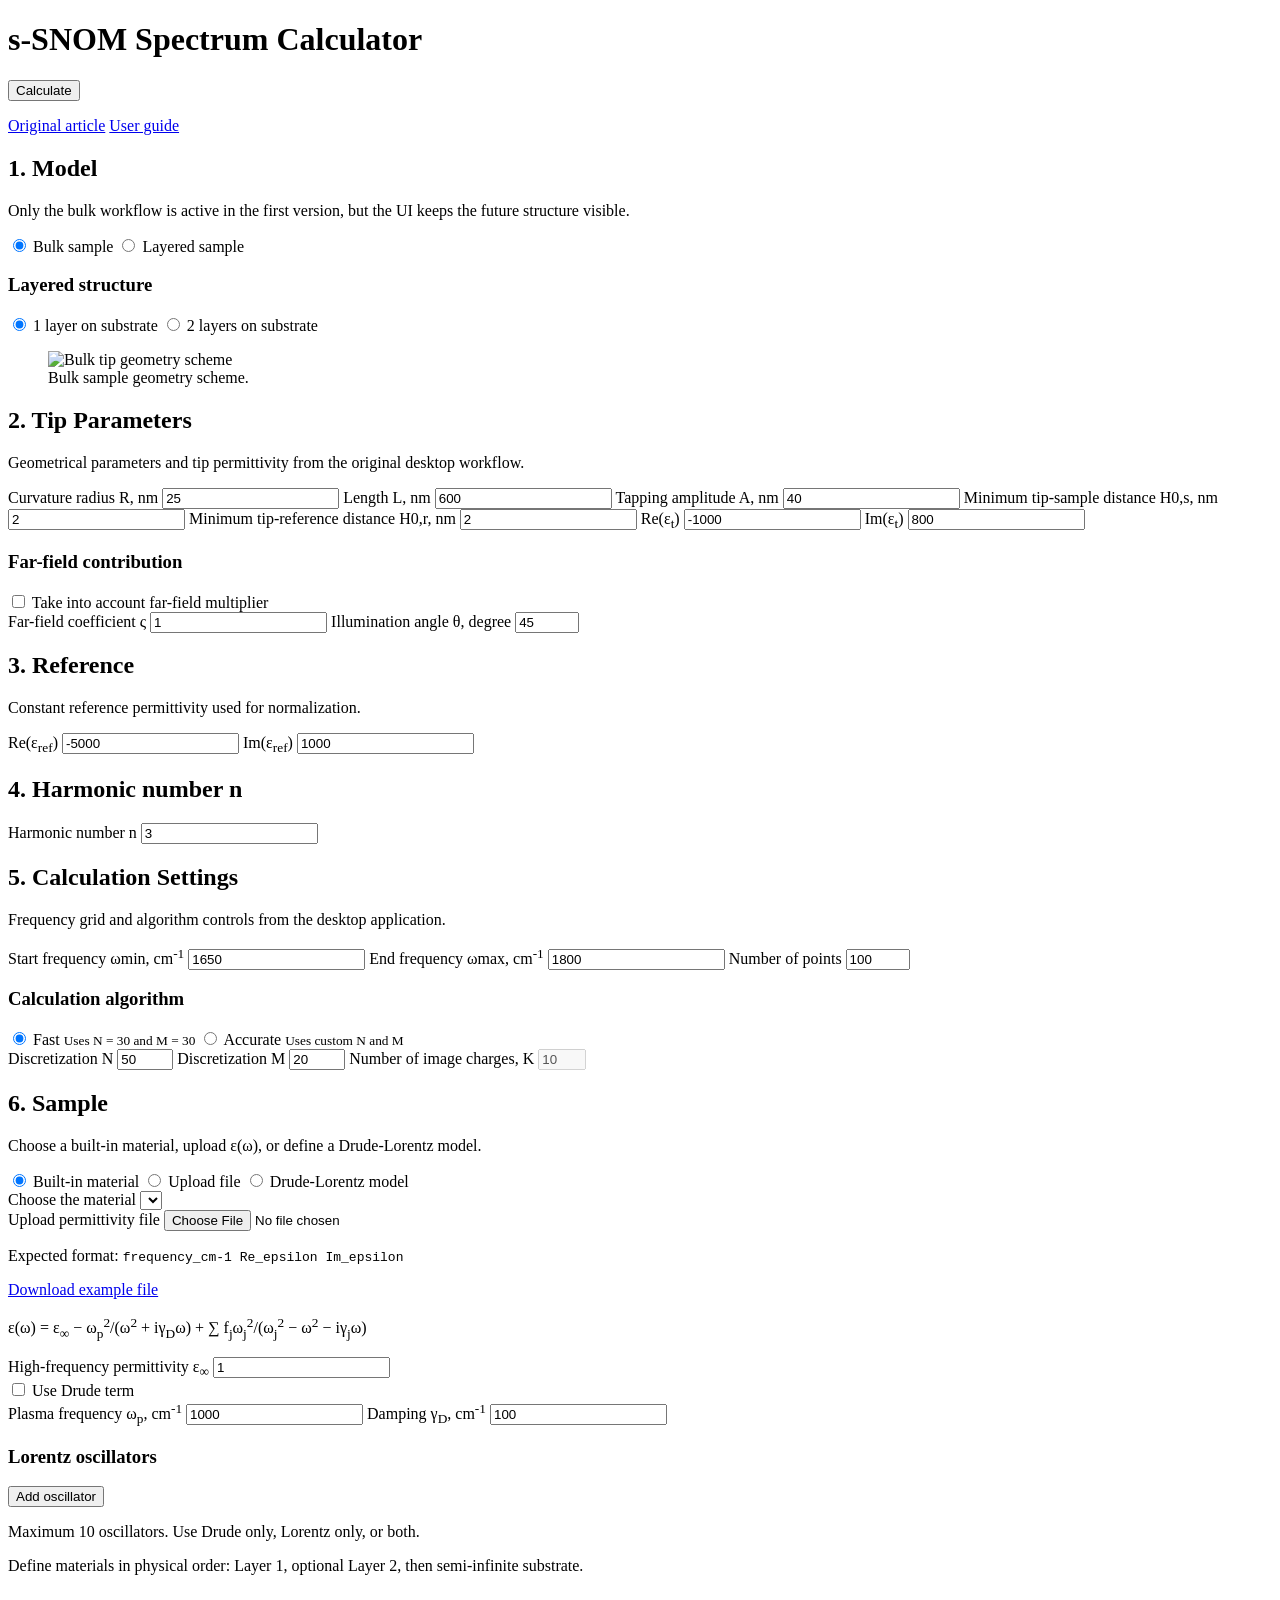
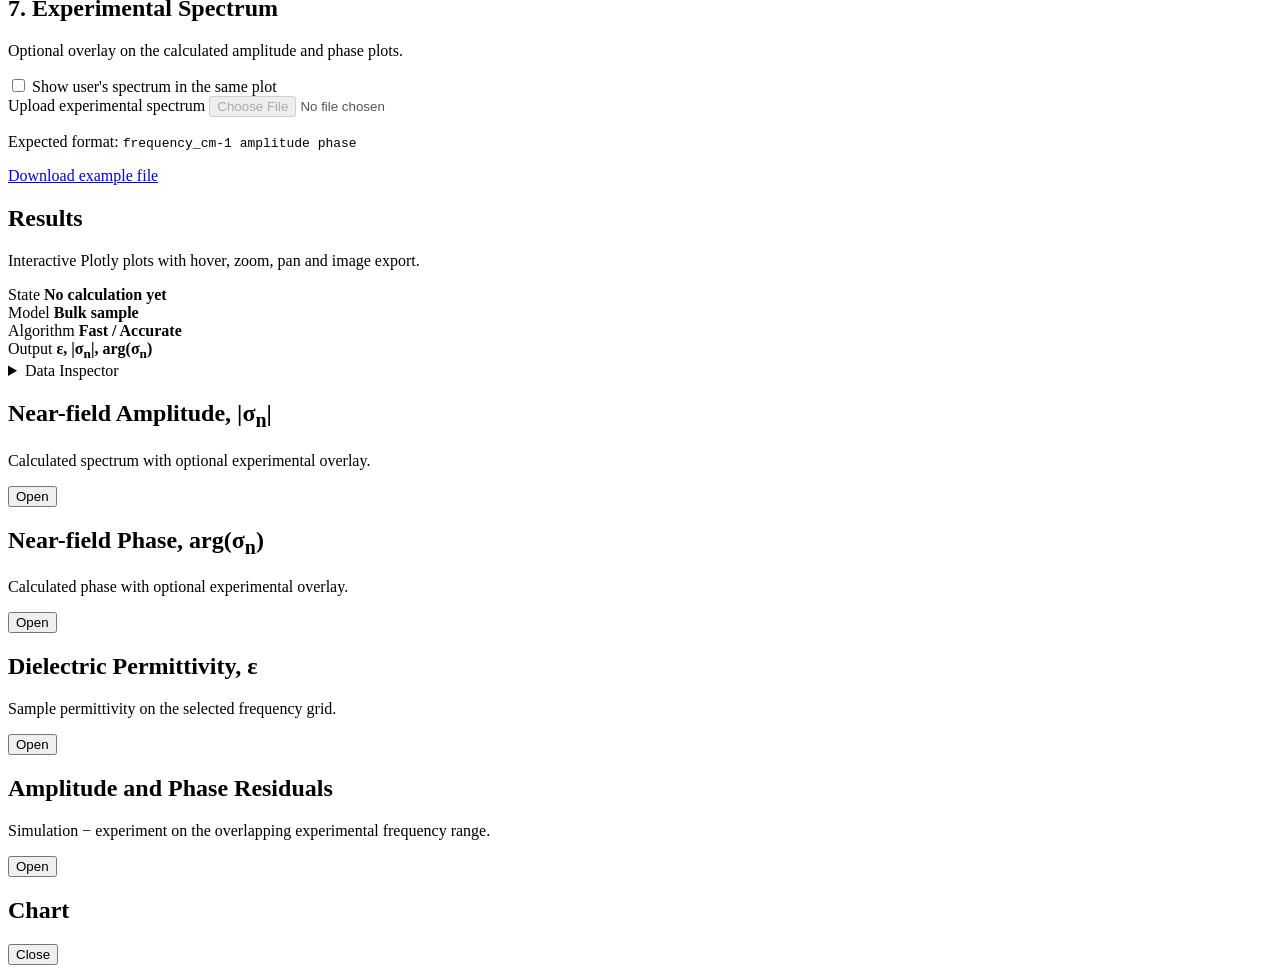
==== commit 25418770: "the 3d iteration to improving: addiding new ayers and ect." ====
--- a/snom_web/static/index.html
+++ b/snom_web/static/index.html
@@ -12,12 +12,7 @@
     <div class="page-shell">
       <header class="hero">
         <div class="hero-title">
-          <p class="eyebrow">Web analog of the legacy MATLAB executable</p>
           <h1>s-SNOM Spectrum Calculator</h1>
-          <p class="hero-copy">
-            Bulk sample calculations from the original application, rebuilt as a web tool and structured
-            for future layered-sample and Drude-Lorentz extensions.
-          </p>
         </div>
         <div class="hero-actions">
           <div class="actions-row">
@@ -31,11 +26,8 @@
           <div id="error-box" class="error-box hidden" aria-live="assertive"></div>
         </div>
         <div class="hero-pills" aria-label="Current implementation scope">
-          <span class="pill">Bulk sample</span>
-          <span class="pill">Fast / Accurate</span>
-          <span class="pill">Plotly results</span>
-          <span class="pill">Drude-Lorentz</span>
-          <span class="pill muted">Layered sample later</span>
+          <a class="pill link-pill" href="https://advanced.onlinelibrary.wiley.com/doi/abs/10.1002/adom.202501539" target="_blank" rel="noopener">Original article</a>
+          <a class="pill link-pill" href="/guide" target="_blank" rel="noopener">User guide</a>
         </div>
       </header>
 
@@ -53,11 +45,25 @@
                 <input type="radio" name="modelType" value="bulk" checked>
                 <span>Bulk sample</span>
               </label>
-              <label class="choice-card disabled">
-                <input type="radio" name="modelType" value="layered" disabled>
+              <label class="choice-card">
+                <input type="radio" name="modelType" value="layered">
                 <span>Layered sample</span>
-                <small>Coming later</small>
-              </label>
+              </label>
+            </div>
+            <div id="layered-structure-fields" class="subcard hidden">
+              <div class="subcard-header">
+                <h3>Layered structure</h3>
+              </div>
+              <div class="choice-grid algorithm-grid">
+                <label class="choice-card active">
+                  <input type="radio" name="layeredStructure" value="single" checked>
+                  <span>1 layer on substrate</span>
+                </label>
+                <label class="choice-card">
+                  <input type="radio" name="layeredStructure" value="double">
+                  <span>2 layers on substrate</span>
+                </label>
+              </div>
             </div>
             <figure class="model-figure">
               <img id="model-scheme-image" src="/assets/tip-scheme-bulk.jpg" alt="Bulk tip geometry scheme">
@@ -113,7 +119,7 @@
                 </div>
                 <div id="far-field-fields" class="field-grid compact single-column is-disabled">
                   <label>
-                    <span>Far-field coefficient ξ</span>
+                    <span>Far-field coefficient ς</span>
                     <input id="far-field-coefficient" type="number" value="1" step="0.1">
                   </label>
                   <label>
@@ -206,8 +212,8 @@
                   <input id="discretization-m" type="number" value="20" step="1" min="1" max="100">
                 </label>
                 <label class="disabled-label">
-                  <span>Number of image charges, K (for layered samples)</span>
-                  <input type="number" value="1" disabled>
+                  <span>Number of image charges, K</span>
+                  <input id="image-charge-count" type="number" value="10" step="1" min="1" max="50" disabled>
                 </label>
               </div>
             </div>
@@ -220,6 +226,7 @@
                 <p>Choose a built-in material, upload ε(ω), or define a Drude-Lorentz model.</p>
               </div>
             </div>
+            <div id="bulk-sample-panel">
             <div class="choice-grid sample-method-grid">
               <label class="choice-card active">
                 <input type="radio" name="sampleInputMethod" value="builtIn" checked>
@@ -252,6 +259,10 @@
             </div>
 
             <div id="sample-drude-lorentz" class="drude-lorentz-panel hidden">
+              <p class="help-text formula-text">
+                ε(ω) = ε<sub>∞</sub> − ω<sub>p</sub><sup>2</sup>/(ω<sup>2</sup> + iγ<sub>D</sub>ω)
+                + &sum; f<sub>j</sub>ω<sub>j</sub><sup>2</sup>/(ω<sub>j</sub><sup>2</sup> − ω<sup>2</sup> − iγ<sub>j</sub>ω)
+              </p>
               <div class="field-grid single-column">
                 <label>
                   <span>High-frequency permittivity ε<sub>∞</sub></span>
@@ -283,6 +294,12 @@
                 <p class="help-text">Maximum 10 oscillators. Use Drude only, Lorentz only, or both.</p>
               </div>
             </div>
+            </div>
+
+            <div id="layered-sample-panel" class="layered-sample-panel hidden">
+              <p class="help-text">Define materials in physical order: Layer 1, optional Layer 2, then semi-infinite substrate.</p>
+              <div id="layered-materials" class="layered-materials"></div>
+            </div>
           </section>
 
           <section class="card">
@@ -380,12 +397,12 @@
           <section id="residual-card" class="card plot-card residual-card hidden">
             <div class="card-header compact-header">
               <div>
-                <h2>Amplitude Residual, simulation − experiment</h2>
-                <p>Residual on the overlapping experimental frequency range.</p>
+                <h2>Amplitude and Phase Residuals</h2>
+                <p>Simulation − experiment on the overlapping experimental frequency range.</p>
               </div>
               <button class="chart-open-button" type="button" data-chart-target="residual-plot">Open</button>
             </div>
-            <div id="residual-plot" class="plot" data-chart-title="Amplitude Residual"></div>
+            <div id="residual-plot" class="plot" data-chart-title="Amplitude and Phase Residuals"></div>
           </section>
         </section>
       </main>
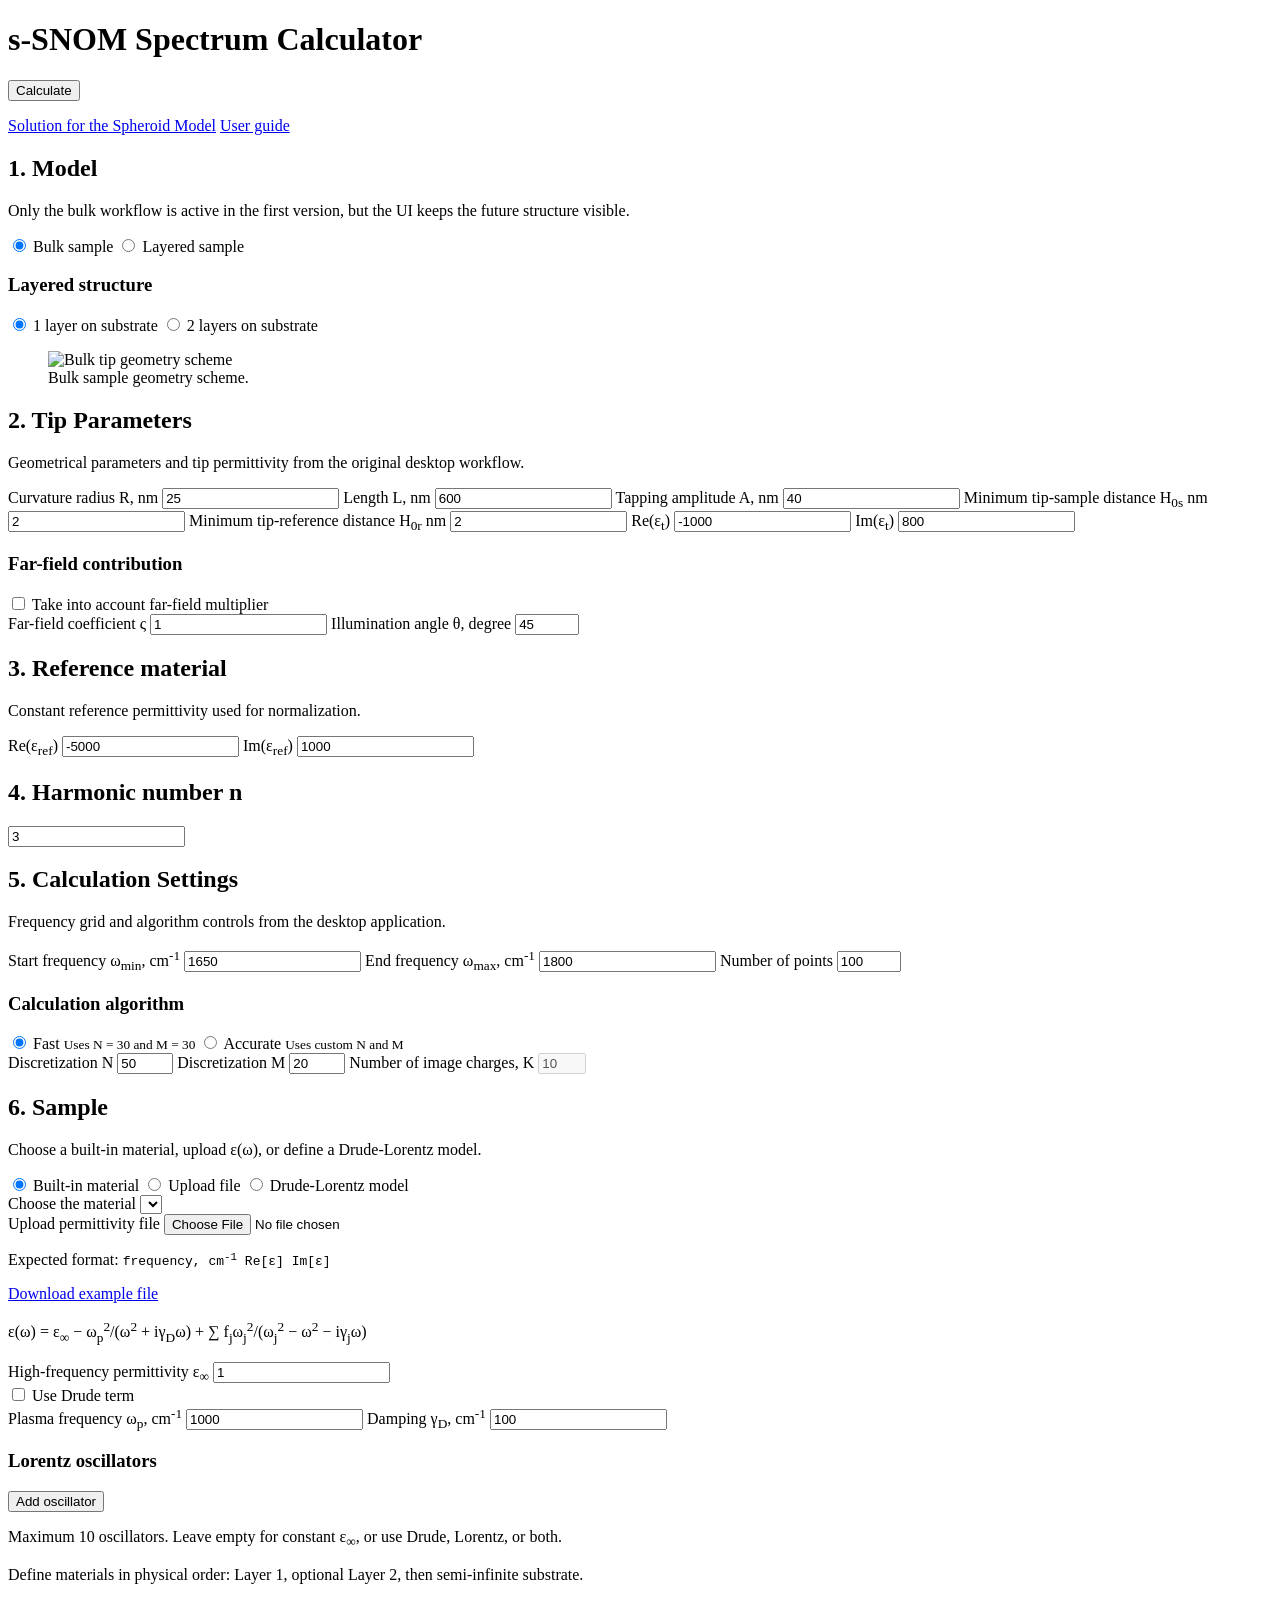
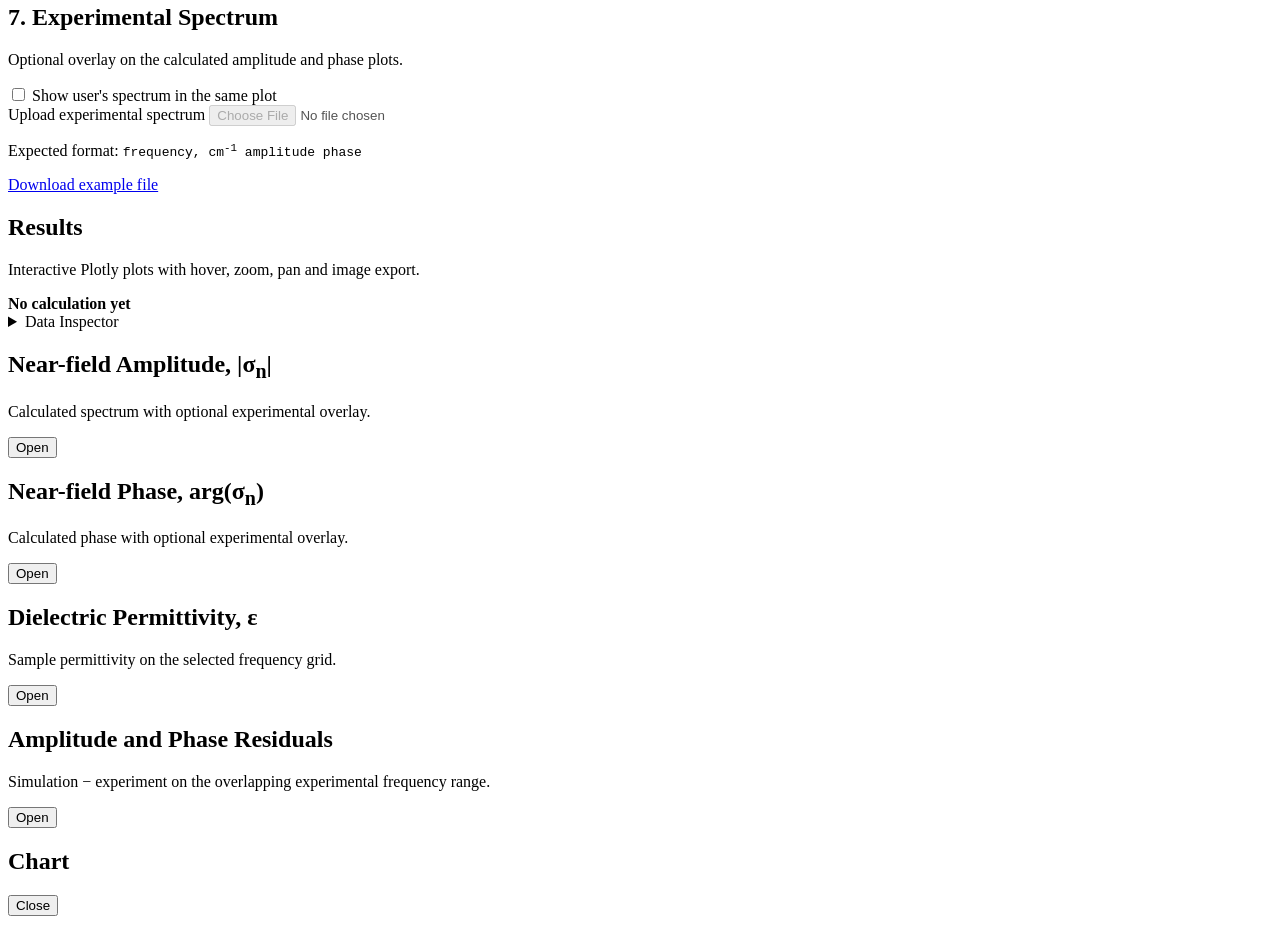
==== commit 61eced05: "Add files via upload" ====
--- a/snom_web/static/index.html
+++ b/snom_web/static/index.html
@@ -26,7 +26,7 @@
           <div id="error-box" class="error-box hidden" aria-live="assertive"></div>
         </div>
         <div class="hero-pills" aria-label="Current implementation scope">
-          <a class="pill link-pill" href="https://advanced.onlinelibrary.wiley.com/doi/abs/10.1002/adom.202501539" target="_blank" rel="noopener">Original article</a>
+          <a class="pill link-pill" href="https://advanced.onlinelibrary.wiley.com/doi/abs/10.1002/adom.202501539" target="_blank" rel="noopener">Solution for the Spheroid Model</a>
           <a class="pill link-pill" href="/guide" target="_blank" rel="noopener">User guide</a>
         </div>
       </header>
@@ -93,11 +93,11 @@
                   <input id="tip-amplitude" type="number" value="40" step="0.1" min="0">
                 </label>
                 <label>
-                  <span>Minimum tip-sample distance H0,s, nm</span>
+                  <span>Minimum tip-sample distance H<sub>0s</sub> nm</span>
                   <input id="tip-sample-gap" type="number" value="2" step="0.1" min="0">
                 </label>
                 <label>
-                  <span>Minimum tip-reference distance H0,r, nm</span>
+                  <span>Minimum tip-reference distance H<sub>0r</sub> nm</span>
                   <input id="tip-reference-gap" type="number" value="2" step="0.1" min="0">
                 </label>
                 <label>
@@ -135,7 +135,7 @@
             <div class="field-cluster">
               <div class="card-header compact-header">
                 <div>
-                  <h2>3. Reference</h2>
+                  <h2>3. Reference material</h2>
                   <p>Constant reference permittivity used for normalization.</p>
                 </div>
               </div>
@@ -158,7 +158,6 @@
               </div>
               <div class="field-grid single-column">
                 <label>
-                  <span>Harmonic number n</span>
                   <input id="harmonic-number" type="number" value="3" step="1" min="1">
                 </label>
               </div>
@@ -174,11 +173,11 @@
             </div>
             <div class="field-grid two-columns">
               <label>
-                <span>Start frequency ωmin, cm<sup>-1</sup></span>
+                <span>Start frequency <span class="math-symbol">&omega;</span><sub>min</sub>, cm<sup>-1</sup></span>
                 <input id="frequency-start" type="number" value="1650" step="1">
               </label>
               <label>
-                <span>End frequency ωmax, cm<sup>-1</sup></span>
+                <span>End frequency <span class="math-symbol">&omega;</span><sub>max</sub>, cm<sup>-1</sup></span>
                 <input id="frequency-end" type="number" value="1800" step="1">
               </label>
               <label>
@@ -223,7 +222,7 @@
             <div class="card-header">
               <div>
                 <h2>6. Sample</h2>
-                <p>Choose a built-in material, upload ε(ω), or define a Drude-Lorentz model.</p>
+                <p>Choose a built-in material, upload &epsilon;(&omega;), or define a Drude-Lorentz model.</p>
               </div>
             </div>
             <div id="bulk-sample-panel">
@@ -254,18 +253,18 @@
                 <span>Upload permittivity file</span>
                 <input id="permittivity-file" type="file" accept=".txt,.csv,.dat">
               </label>
-              <p class="help-text">Expected format: <code>frequency_cm-1 Re_epsilon Im_epsilon</code></p>
+              <p class="help-text">Expected format: <code>frequency, cm<sup>-1</sup> Re[&epsilon;] Im[&epsilon;]</code></p>
               <a class="inline-link" href="/api/example/permittivity">Download example file</a>
             </div>
 
             <div id="sample-drude-lorentz" class="drude-lorentz-panel hidden">
               <p class="help-text formula-text">
-                ε(ω) = ε<sub>∞</sub> − ω<sub>p</sub><sup>2</sup>/(ω<sup>2</sup> + iγ<sub>D</sub>ω)
-                + &sum; f<sub>j</sub>ω<sub>j</sub><sup>2</sup>/(ω<sub>j</sub><sup>2</sup> − ω<sup>2</sup> − iγ<sub>j</sub>ω)
+                &epsilon;(&omega;) = &epsilon;<sub>&infin;</sub> &minus; &omega;<sub>p</sub><sup>2</sup>/(&omega;<sup>2</sup> + i&gamma;<sub>D</sub>&omega;)
+                + &sum; f<sub>j</sub>&omega;<sub>j</sub><sup>2</sup>/(&omega;<sub>j</sub><sup>2</sup> &minus; &omega;<sup>2</sup> &minus; i&gamma;<sub>j</sub>&omega;)
               </p>
               <div class="field-grid single-column">
                 <label>
-                  <span>High-frequency permittivity ε<sub>∞</sub></span>
+                  <span>High-frequency permittivity &epsilon;<sub>&infin;</sub></span>
                   <input id="dl-epsilon-infinity" type="number" value="1" step="0.1" min="0">
                 </label>
               </div>
@@ -276,11 +275,11 @@
                 </label>
                 <div id="dl-drude-fields" class="field-grid compact two-columns is-disabled">
                   <label>
-                    <span>Plasma frequency ω<sub>p</sub>, cm<sup>-1</sup></span>
+                    <span>Plasma frequency <span class="math-symbol">&omega;</span><sub>p</sub>, cm<sup>-1</sup></span>
                     <input id="dl-plasma-frequency" type="number" value="1000" step="1" min="0">
                   </label>
                   <label>
-                    <span>Damping γ<sub>D</sub>, cm<sup>-1</sup></span>
+                    <span>Damping &gamma;<sub>D</sub>, cm<sup>-1</sup></span>
                     <input id="dl-drude-damping" type="number" value="100" step="1" min="0">
                   </label>
                 </div>
@@ -291,7 +290,7 @@
                   <button id="add-oscillator-button" type="button" class="secondary compact-button">Add oscillator</button>
                 </div>
                 <div id="oscillator-list" class="oscillator-list"></div>
-                <p class="help-text">Maximum 10 oscillators. Use Drude only, Lorentz only, or both.</p>
+                <p class="help-text">Maximum 10 oscillators. Leave empty for constant &epsilon;<sub>&infin;</sub>, or use Drude, Lorentz, or both.</p>
               </div>
             </div>
             </div>
@@ -318,7 +317,7 @@
                 <span>Upload experimental spectrum</span>
                 <input id="experimental-file" type="file" accept=".txt,.csv,.dat" disabled>
               </label>
-              <p class="help-text">Expected format: <code>frequency_cm-1 amplitude phase</code></p>
+              <p class="help-text">Expected format: <code>frequency, cm<sup>-1</sup> amplitude phase</code></p>
               <a class="inline-link" href="/api/example/experimental">Download example file</a>
             </div>
           </section>
@@ -334,21 +333,8 @@
               </div>
             </div>
             <div id="result-summary" class="summary-grid muted-summary">
-              <div>
-                <span class="summary-label">State</span>
+              <div class="summary-placeholder">
                 <strong>No calculation yet</strong>
-              </div>
-              <div>
-                <span class="summary-label">Model</span>
-                <strong>Bulk sample</strong>
-              </div>
-              <div>
-                <span class="summary-label">Algorithm</span>
-                <strong>Fast / Accurate</strong>
-              </div>
-              <div>
-                <span class="summary-label">Output</span>
-                <strong>ε, |σ<sub>n</sub>|, arg(σ<sub>n</sub>)</strong>
               </div>
             </div>
             <details id="data-inspector" class="data-inspector">
